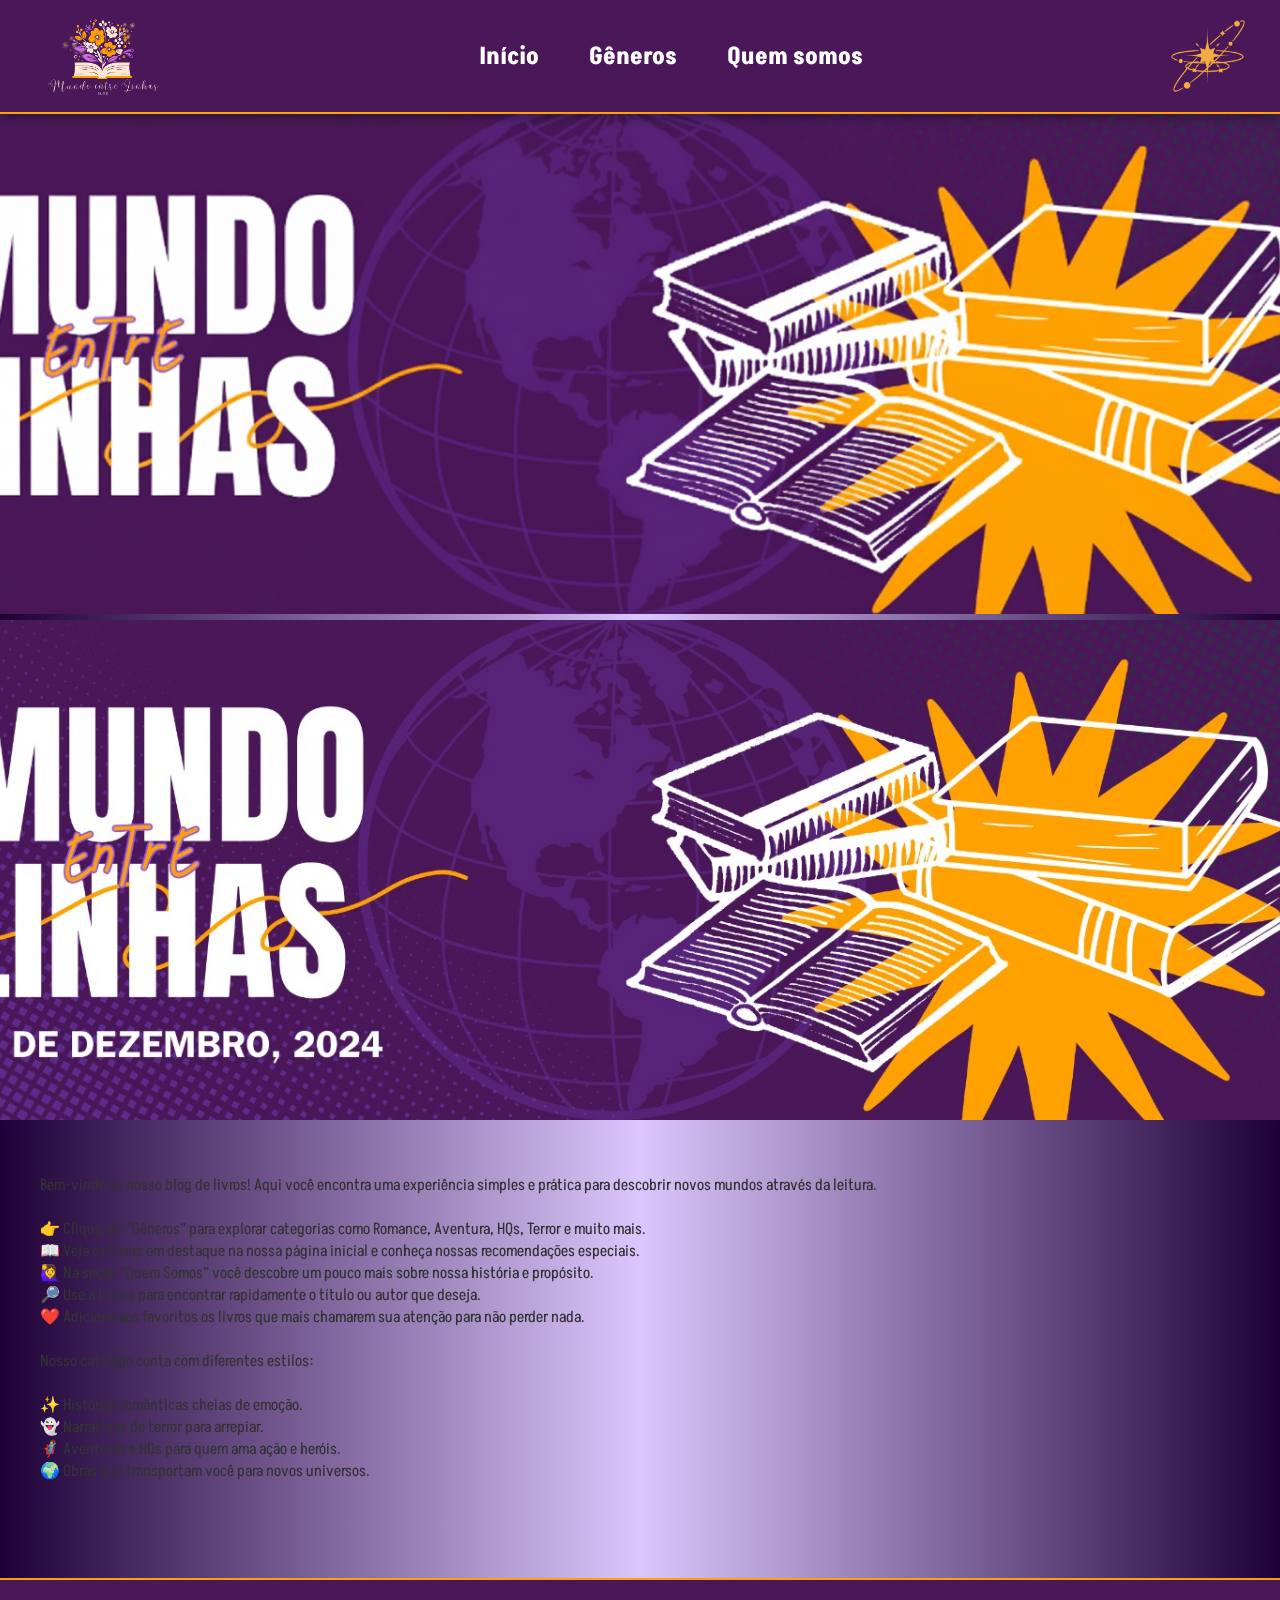
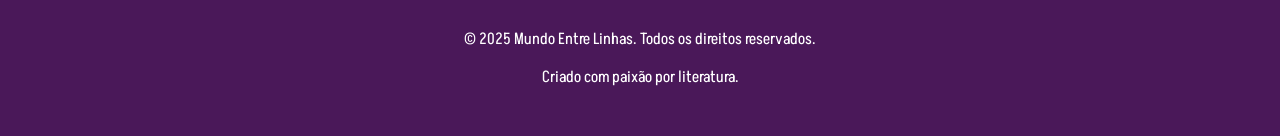
==== index.html @ 2ea36bdb "Página quem somos pronta" ====
<!DOCTYPE html>
<html lang="pt-BR">
<head>
    <meta charset="UTF-8">
    <meta name="viewport" content="width=device-width, initial-scale=1.0">
    <title>Mundo Entre Linhas</title>
    <link rel="stylesheet" href="style.css">
    <link rel="icon" href="img/favicon.png">  <!--FAVICON-->

</head>
<body>


    <header>
        <div class="header-content">
            <img src="img/logo.png" alt="logoheader" class="logo">
          <div class="cabecalho">
              <a href="">Início</a>
              <div class="dropdown">
                <a href="#" class="dropdown-btn">Gêneros</a>
                <div class="dropdown-content">
                    <a href="livros/index.html">Romance</a>
                    <a href="livros/macabro.html">Terror</a>
                    <a href="livros/hqs.html">HQS</a>

                </div>
              </div>
                  <a href="quem-somos/quem-somos.html">Quem somos</a>          
                </div>
          <img src="img/sistema_solar.webp" alt="logoheader" class="logo">
        </div>
    </header>

    <!-- Slider -->
    <section class="slider" id="inicio">
        <div class="slider-content">
          <input type="radio" name="btn-radio" id="radio1">
          <input type="radio" name="btn-radio" id="radio2">
          <input type="radio" name="btn-radio" id="radio3">

          <div class="slide-box primeiro">
            <img class="img-desktop" src="img/Carrossel 1.png" alt="slide 1">
            <img class="img-mobile" src="img/Carrossel 1.jpeg" alt="slide 1">
          </div>
   
          <div class="slide-box">
            <img class="img-desktop" src="img/Carrossel 2.jpeg" alt="slide 2">
            <img class="img-mobile" src="img/Carrossel 2.jpeg" alt="slide 2">
          </div>


          <div class="slide-box">
            <img class="img-desktop" src="img/Carrossel.jpeg" alt="slide 3">
            <img class="img-mobile" src="img/Carrossel.jpeg" alt="slide 3">
          </div>
   
          <div class="nav-auto">
            <div class="auto-btn1"></div>
            <div class="auto-btn2"></div>
            <div class="auto-btn3"></div>
          </div>
   
          <div class="nav-manual">
            <label for="radio1" class="manual-btn"></label>
            <label for="radio2" class="manual-btn"></label>
            <label for="radio3" class="manual-btn"></label>
          </div>
        </div>
    </section>


    <div class="container">

    <div class="fundo">
      <p>
        Bem-vindo ao nosso blog de livros!
Aqui você encontra uma experiência simples e prática para descobrir novos mundos através da leitura.<br><br>

👉 Clique em “Gêneros” para explorar categorias como Romance, Aventura, HQs, Terror e muito mais.<br>

📖 Veja os livros em destaque na nossa página inicial e conheça nossas recomendações especiais.<br>

🙋‍♀️ Na seção “Quem Somos” você descobre um pouco mais sobre nossa história e propósito.<br>

🔎 Use a busca para encontrar rapidamente o título ou autor que deseja.<br>

❤️ Adicione aos favoritos os livros que mais chamarem sua atenção para não perder nada.<br><br>

Nosso catálogo conta com diferentes estilos:<br><br>
✨ Histórias românticas cheias de emoção.<br>
👻 Narrativas de terror para arrepiar.<br>
🦸 Aventuras e HQs para quem ama ação e heróis.<br>
🌍 Obras que transportam você para novos universos.<br>
      </p>
    </div>
    </div>

 <footer class="site-footer">
        <p>© 2025 Mundo Entre Linhas. Todos os direitos reservados.</p>
        <p>Criado com paixão por literatura.</p>
   </footer>

    <a href="#inicio" id="back-to-top-btn" title="Voltar ao topo">&uarr;</a>

    <script src="script.js" defer></script>

</body>
</html>
---- style.css ----
/* Importa fontes externas do Google Fonts */
@import url('https://fonts.googleapis.com/css2?family=Akshar:wght@300..700&family=Geist+Mono:wght@100..900&display=swap');

/* ---- VARIÁVEIS DE CORES E FONTES ---- */
:root {
    --cor-principal: #4A1859; /* Roxo escuro */
    --cor-secundaria: #ffa100; /* Laranja */
    --cor-branco: #ffffff; /* Branco */
    --cor-texto-claro: #f0f0f0;
    --cor-texto-escuro: #333;
    --sombra-padrao: 0 4px 12px rgba(0, 0, 0, 0.15);
    --fonte-principal: 'Akshar', sans-serif;
    --fonte-titulos: 'Geist Mono', monospace;
}

/* ---- CONFIGURAÇÕES GLOBAIS ---- */
html {
    scroll-behavior: smooth;
}

body {
    font-family: var(--fonte-principal);
    margin: 0;
    padding: 0;
    background: linear-gradient( to right, #1e0036, #dbc7fd, #1e0036);
    color: var(--cor-texto-escuro);
    overflow-x: hidden;
}

/* ---- CABEÇALHO (HEADER) ---- */
header {
    background-color: var(--cor-principal);
    color: var(--cor-branco);
    padding: 1rem 2rem;
    border-bottom: 2px solid var(--cor-secundaria);
    position: sticky;
    top: 0;
    z-index: 1000;
    box-shadow: 0 4px 10px rgba(0,0,0,0.3);
}

.header-content {
    display: flex;
    align-items: center;
    justify-content: space-between;
    max-width: 1400px;
    margin: 0 auto;
}

.logo {
    height: 80px;
    width: auto;
}

/* Menu de Navegação Principal */
.cabecalho, .main-nav {
    display: flex;
    align-items: center;
    gap: 30px;
}

.cabecalho a, .main-nav a {
    color: var(--cor-branco);
    text-decoration: none;
    font-size: 1.5em;
    font-weight: bold;
    padding: 5px 10px;
    transition: color 0.3s ease, transform 0.3s ease;
}

.cabecalho a:hover, .main-nav a:hover {
    color: var(--cor-secundaria);
    transform: scale(1.1);
}

/* Menu Dropdown */
.dropdown {
    position: relative;
    display: inline-block;
}

.dropdown-btn {
    cursor: pointer;
}

.dropdown-content {
    display: none;
    position: absolute;
    background-color: rgba(74, 24, 89, 0.8);
    backdrop-filter: blur(5px);
    min-width: 160px;
    border-radius: 5px;
    box-shadow: 0 3px 8px rgba(0, 0, 0, 0.3);
    z-index: 999;
}

.dropdown-content a {
    padding: 12px 16px;
    display: block;
}

.dropdown-content a:hover {
    background-color: var(--cor-secundaria);
}

/* Classe 'show' para o JavaScript do dropdown */
.dropdown-content.show {
    display: block;
    animation: fadeIn 0.3s ease-in-out;
}

@keyframes fadeIn {
    from { opacity: 0; transform: translateY(-10px); }
    to { opacity: 1; transform: translateY(0); }
}

/* ---- CARROSSEL DE IMAGENS (SLIDER) ---- */
.slider {
    width: 100%;
    overflow: hidden;
}
.slider-content {
    width: 300%;
    display: flex;
    position: relative;
}
.slider-content input {
    display: none;
}
.slide-box {
    width: 33.33%;
    transition: margin-left 0.8s ease-in-out;
}
.slide-box img {
    width: 100%;
    height: 500px;
    object-fit: cover;
}
.nav-manual, .nav-auto {
    position: absolute;
    bottom: 20px;
    left: 50%;
    transform: translateX(-50%);
    display: flex;
    gap: 15px;
}
.nav-manual .manual-btn, .nav-auto div {
    border: 2px solid var(--cor-secundaria);
    padding: 8px;
    border-radius: 50%;
    cursor: pointer;
    transition: background-color 0.3s ease;
}
.nav-manual .manual-btn:hover {
    background-color: var(--cor-secundaria);
}
#radio1:checked ~ .nav-auto .auto-btn1,
#radio2:checked ~ .nav-auto .auto-btn2,
#radio3:checked ~ .nav-auto .auto-btn3 {
    background-color: var(--cor-principal);
}
#radio1:checked ~ .primeiro { margin-left: 0; }
#radio2:checked ~ .primeiro { margin-left: -33.33%; }
#radio3:checked ~ .primeiro { margin-left: -66.66%; }


/* ---- CONTEÚDO PRINCIPAL ---- */
.container {
    max-width: 1200px;
    margin: 0 auto;
    padding: 2rem;
}

.section-title {
    text-align: center;
    font-size: 2.8em;
    color: var(--cor-principal);
    margin-bottom: 2rem;
    font-family: var(--fonte-titulos);
}

/* Estilo para a caixa de texto da PÁGINA INICIAL */
.welcome-box {
    color: var(--cor-texto-claro);
    font-weight: bold;
    font-size: 22px;
    margin-top: 35px; /* <--- O ESPAÇAMENTO NECESSÁRIO */
    border: 5px double var(--cor-secundaria);
    background-color: var(--cor-principal);
    border-radius: 10px;
    padding: 15px;
    text-shadow: #000000 1.5px 1.5px;
}
.welcome-box p {
    text-align: justify;
}

/* ---- ESTILOS DA PÁGINA "QUEM SOMOS" ---- */
.about-section {
    background-color: var(--cor-branco);
    padding: 2rem;
    border-radius: 10px;
    margin-bottom: 3rem;
    margin-top: 35px; /* <--- O MESMO ESPAÇAMENTO NECESSÁRIO */
    box-shadow: var(--sombra-padrao);
}

.story-content {
    display: flex;
    align-items: center;
    gap: 2rem;
}
.story-content img {
    max-width: 300px;
    border-radius: 10px;
    border: 3px solid var(--cor-secundaria);
}
.story-text h3 {
    color: var(--cor-principal);
    font-family: var(--fonte-titulos);
    font-size: 1.8em;
    margin-bottom: 1rem;
}
.story-text p {
    line-height: 1.7;
    text-align: justify;
    color: var(--cor-texto-escuro); /* Garante a cor correta do texto */
}
.team-section {
    padding: 2rem;
}
.team-container {
    display: grid;
    grid-template-columns: repeat(auto-fit, minmax(280px, 1fr));
    gap: 2rem;
}
.team-member-card {
    background-color: var(--cor-branco);
    border-radius: 15px;
    box-shadow: var(--sombra-padrao);
    text-align: center;
    padding: 2rem 1.5rem;
    border-top: 5px solid var(--cor-principal);
    transition: transform 0.3s ease, box-shadow 0.3s ease;
}
.team-member-card:hover {
    transform: translateY(-10px);
    box-shadow: 0 10px 20px rgba(0,0,0,0.2);
}
.team-member-card img {
    width: 150px;
    height: 150px;
    border-radius: 50%;
    object-fit: cover;
    border: 5px solid var(--cor-secundaria);
    margin-bottom: 1rem;
}
.member-info h3 {
    color: var(--cor-principal);
    font-size: 1.5em;
    margin-bottom: 0.5rem;
}
.member-info h4 {
    color: var(--cor-secundaria);
    font-size: 1.1em;
    font-weight: bold;
    margin-bottom: 1rem;
}
.member-info p {
    font-size: 1em;
    line-height: 1.5;
    color: #555;
}

/* ---- RODAPÉ (FOOTER) ---- */
.site-footer {
    background-color: var(--cor-principal);
    color: var(--cor-branco);
    text-align: center;
    padding: 2rem;
    margin-top: 3rem;
    border-top: 2px solid var(--cor-secundaria);
}

/* ---- BOTÃO VOLTAR AO TOPO ---- */
#back-to-top-btn {
    position: fixed;
    bottom: 20px;
    right: 20px;
    background-color: var(--cor-principal);
    color: var(--cor-branco);
    width: 50px;
    height: 50px;
    border-radius: 50%;
    border: 2px solid var(--cor-secundaria);
    text-align: center;
    line-height: 46px;
    font-size: 28px;
    font-weight: bold;
    text-decoration: none;
    z-index: 100;
    cursor: pointer;
    opacity: 0;
    visibility: hidden;
    transition: opacity 0.4s ease-in-out, visibility 0.4s ease-in-out;
}
#back-to-top-btn:hover {
    background-color: var(--cor-secundaria);
    color: var(--cor-principal);
}
#back-to-top-btn.show {
    opacity: 1;
    visibility: visible;
}

/* ---- RESPONSIVIDADE ---- */
@media (max-width: 768px) {
    .story-content {
        flex-direction: column;
    }
    .header-content{
        flex-direction: column;
        padding: 1rem 0;
    }
}
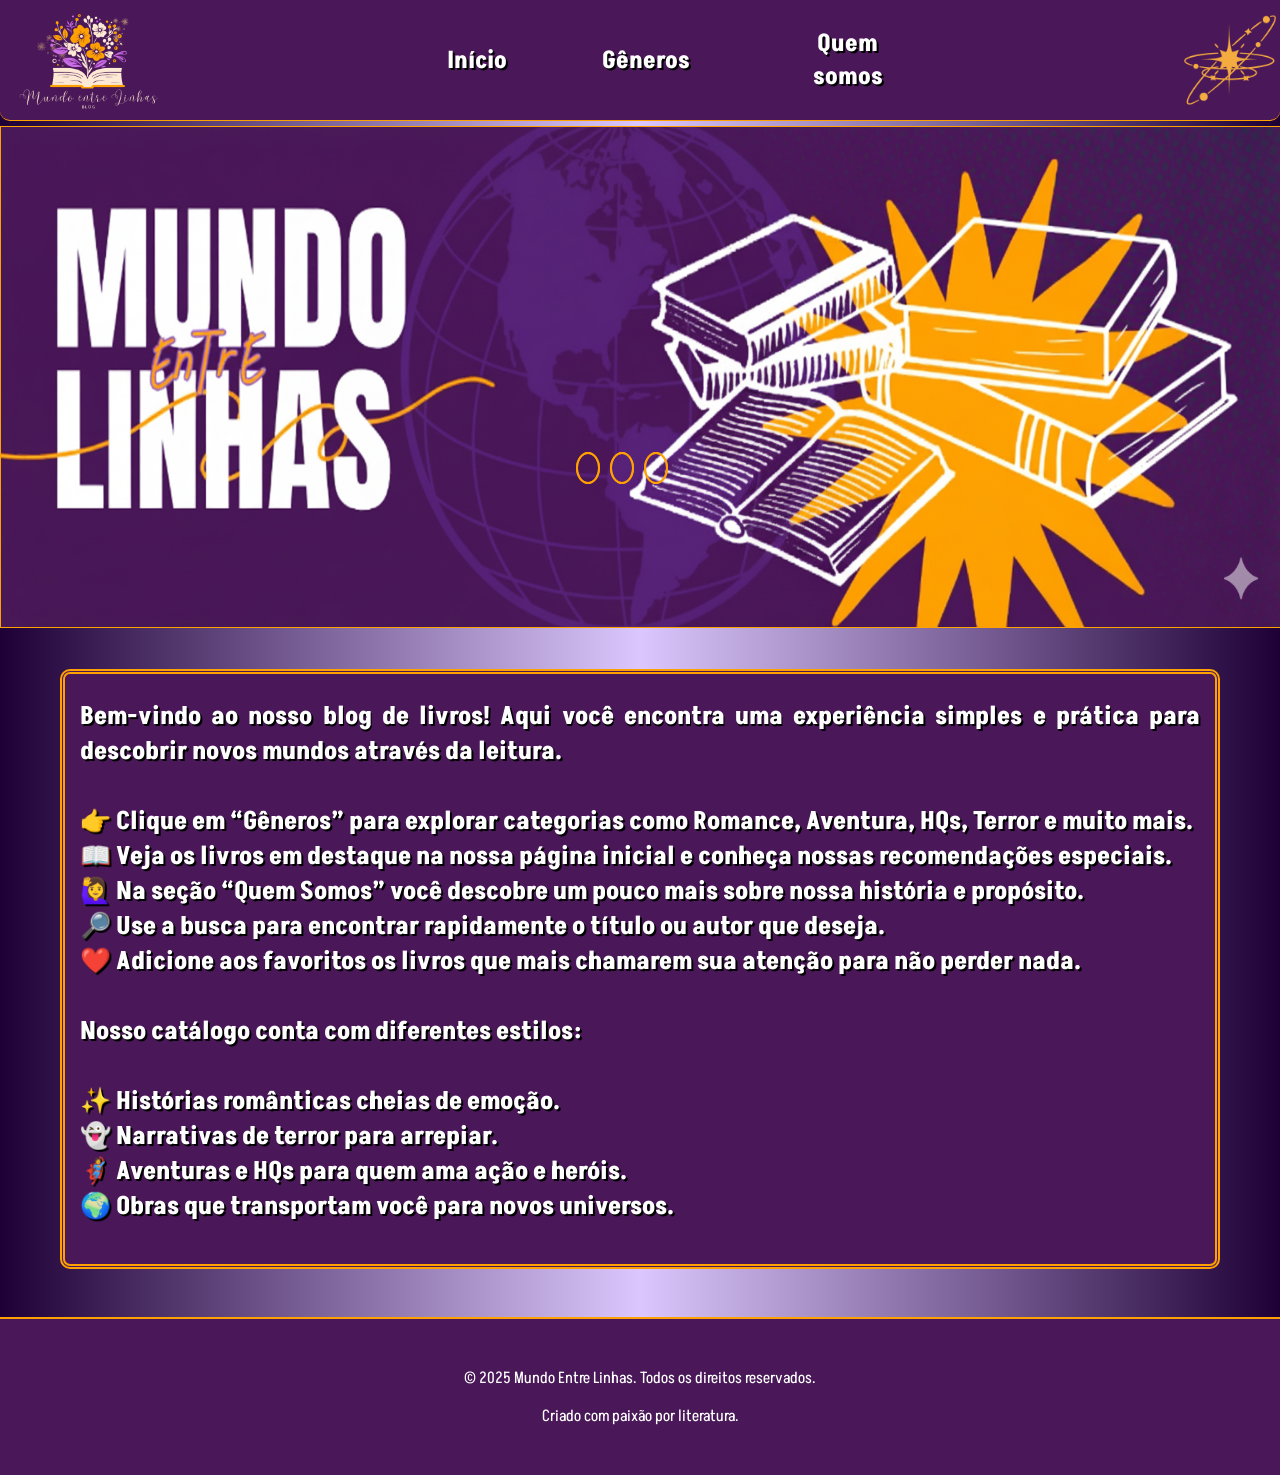
==== commit 132c2026: "Preparação" ====
--- a/index.html
+++ b/index.html
@@ -19,14 +19,13 @@
               <div class="dropdown">
                 <a href="#" class="dropdown-btn">Gêneros</a>
                 <div class="dropdown-content">
-                    <a href="livros/index.html">Romance</a>
+                    <a href="livros/index.html">Românce</a>
                     <a href="livros/macabro.html">Terror</a>
-                    <a href="livros/hqs.html">HQS</a>
-
+                    <a href="">HQS</a>
                 </div>
               </div>
-                  <a href="quem-somos/quem-somos.html">Quem somos</a>          
-                </div>
+                <a href="quem_somos/quem-somos.html">Quem somos</a>
+          </div>
           <img src="img/sistema_solar.webp" alt="logoheader" class="logo">
         </div>
     </header>
@@ -102,7 +101,9 @@
 
     <a href="#inicio" id="back-to-top-btn" title="Voltar ao topo">&uarr;</a>
 
-    <script src="script.js" defer></script>
+    <script src="script.js"></script>
+        
+      
 
 </body>
 </html>
--- a/style.css
+++ b/style.css
@@ -1,4 +1,4 @@
-/* Importa fontes externas do Google Fonts */
+/* Importa fontes externas do Google Fonts para serem usadas no site. */
 @import url('https://fonts.googleapis.com/css2?family=Akshar:wght@300..700&family=Geist+Mono:wght@100..900&display=swap');
 
 /* ---- VARIÁVEIS DE CORES E FONTES ---- */
@@ -6,270 +6,295 @@
     --cor-principal: #4A1859; /* Roxo escuro */
     --cor-secundaria: #ffa100; /* Laranja */
     --cor-branco: #ffffff; /* Branco */
-    --cor-texto-claro: #f0f0f0;
-    --cor-texto-escuro: #333;
-    --sombra-padrao: 0 4px 12px rgba(0, 0, 0, 0.15);
-    --fonte-principal: 'Akshar', sans-serif;
-    --fonte-titulos: 'Geist Mono', monospace;
-}
-
-/* ---- CONFIGURAÇÕES GLOBAIS ---- */
+}
+
+/* ---- CONFIGURAÇÕES GERAIS ---- */
+
+/* Rolagem suave */
 html {
     scroll-behavior: smooth;
 }
 
+/* Remove a barra de rolagem padrão do navegador. */
+::-webkit-scrollbar {
+    display: none;
+}
+
+/* Estilos aplicados ao corpo (body) da página. */
 body {
-    font-family: var(--fonte-principal);
-    margin: 0;
-    padding: 0;
-    background: linear-gradient( to right, #1e0036, #dbc7fd, #1e0036);
-    color: var(--cor-texto-escuro);
-    overflow-x: hidden;
+    font-family: 'Akshar', sans-serif; /* Define a fonte principal da página. */
+    margin: 0; /* Remove a margem padrão. */
+    padding: 0; /* Remove o preenchimento padrão. */
+    background: linear-gradient( to right, #1e0036, #dbc7fd, #1e0036); /* Define um fundo com gradiente de cores. */
+    color: #333; /* Define a cor do texto padrão. */
+    overflow-x: hidden; /* Esconde qualquer conteúdo que transborde horizontalmente. */
 }
 
 /* ---- CABEÇALHO (HEADER) ---- */
+
+/* Estilização do cabeçalho principal. */
 header {
-    background-color: var(--cor-principal);
-    color: var(--cor-branco);
-    padding: 1rem 2rem;
-    border-bottom: 2px solid var(--cor-secundaria);
-    position: sticky;
-    top: 0;
-    z-index: 1000;
-    box-shadow: 0 4px 10px rgba(0,0,0,0.3);
-}
-
-.header-content {
-    display: flex;
-    align-items: center;
-    justify-content: space-between;
-    max-width: 1400px;
-    margin: 0 auto;
-}
-
-.logo {
-    height: 80px;
-    width: auto;
-}
-
-/* Menu de Navegação Principal */
-.cabecalho, .main-nav {
-    display: flex;
-    align-items: center;
-    gap: 30px;
-}
-
-.cabecalho a, .main-nav a {
-    color: var(--cor-branco);
-    text-decoration: none;
-    font-size: 1.5em;
-    font-weight: bold;
-    padding: 5px 10px;
-    transition: color 0.3s ease, transform 0.3s ease;
-}
-
-.cabecalho a:hover, .main-nav a:hover {
-    color: var(--cor-secundaria);
-    transform: scale(1.1);
-}
-
-/* Menu Dropdown */
-.dropdown {
+    background-color: #4A1859; /* Cor de fundo roxa. */
+    border-bottom-left-radius: 10px; /* Arredonda o canto inferior esquerdo. */
+    border-bottom-right-radius: 10px; /* Arredonda o canto inferior direito. */
+    color: white; /* Cor do texto. */
+    display: flex; /* Habilita o layout flexbox para alinhar os itens. */
+    align-items: center; /* Alinha os itens verticalmente ao centro. */
+    justify-content: space-between; /* Distribui o espaço entre os itens. */
+    border-bottom: solid 1.5px #ffa100; /* Adiciona uma borda laranja na parte inferior. */
+    height: 120px; /* Define a altura fixa do cabeçalho. */
+    text-shadow: #000000 2px 2px; /* Adiciona uma sombra ao texto. */
+}
+
+/* Estilização da seção de links de navegação no cabeçalho. */
+.cabecalho {
+    color: #ffffff; /* Cor do texto. */
+    padding: 10px; /* Espaçamento interno. */
+    display: flex; /* Organiza os links em linha. */
+    align-items: center; /* Alinha os links verticalmente. */
+    justify-content: center; /* Alinha os links horizontalmente. */
+    font-size: 1.5em; /* Tamanho da fonte. */
+    font-weight: bold; /* Deixa o texto em negrito. */
+    margin-right: 50px; /* Margens para posicionamento. */
+    margin-left: 10px;
+    border-radius: 15px; /* Arredonda as bordas. */
+    margin: 250px;
+    gap: 80px; /* Espaço entre os links. */
+}
+
+.dropdown{
     position: relative;
     display: inline-block;
 }
 
-.dropdown-btn {
+.dropdown-btn{
+    color: #fff;
+    text-decoration: none;
+    padding: 10px 15px;
+    font-weight: bold;
     cursor: pointer;
 }
 
-.dropdown-content {
+.dropdown-content{
     display: none;
     position: absolute;
-    background-color: rgba(74, 24, 89, 0.8);
-    backdrop-filter: blur(5px);
+    backdrop-filter: blur(3px);
     min-width: 160px;
     border-radius: 5px;
     box-shadow: 0 3px 8px rgba(0, 0, 0, 0.3);
     z-index: 999;
 }
 
-.dropdown-content a {
-    padding: 12px 16px;
+.dropdown-content a{
+    color: #fff;
+    padding: 10px;
+    text-decoration: none;
     display: block;
 }
 
-.dropdown-content a:hover {
-    background-color: var(--cor-secundaria);
-}
-
-/* Classe 'show' para o JavaScript do dropdown */
-.dropdown-content.show {
+.dropdown-content a:hover{
+    background-color: #aa78ff;
+}
+
+.show{
     display: block;
-    animation: fadeIn 0.3s ease-in-out;
+    animation: fadeIn 0.2 ease-in-out;
 }
 
 @keyframes fadeIn {
-    from { opacity: 0; transform: translateY(-10px); }
-    to { opacity: 1; transform: translateY(0); }
-}
+    from{ opacity: 0; transform: translateY(-5px);}
+    to{ opacity: 1; transform: translateY(0);} 
+}
+/* Estilos para os links (<a>) dentro do cabeçalho. */
+header a {
+    color: white; /* Cor do texto. */
+    text-decoration: none; /* Adiciona sublinhado. */
+}
+
+/* Estilo para links já visitados. */
+header a:visited {
+    color: rgb(255, 255, 255);
+}
+
+/* Efeito ao passar o mouse sobre os links. */
+header a:hover {
+    color: #ffbf51; /* Muda a cor do texto. */
+    transform: scale(1.1); /* Aumenta o tamanho do link. */
+    transition: 180ms ease-in; /* Define uma transição suave para o efeito. */
+}
+
+/* Estilo para o título principal (h1) no cabeçalho. */
+header h1 {
+    margin: 0; /* Remove margens. */
+    font-size: 2.5em; /* Tamanho da fonte. */
+}
+
+/* Container para alinhar o conteúdo do cabeçalho (logos e navegação). */
+.header-content {
+    display: flex; /* Usa flexbox para alinhar os itens. */
+    align-items: center; /* Alinha verticalmente ao centro. */
+    justify-content: space-evenly; /* Distribui o espaço igualmente. */
+    gap: 10px; /* Espaço entre os elementos. */
+    text-align: center; /* Centraliza o texto. */
+    margin: 0 auto; /* Centraliza o container na página. */
+}
+
+/* Estilização das imagens de logo no cabeçalho. */
+.logo {
+    max-height: 100%; /* Garante que a logo não exceda a altura do header. */
+    height: 100px; /* Altura da logo. */
+    width: auto; /* Mantém a proporção da imagem. */
+}
+
 
 /* ---- CARROSSEL DE IMAGENS (SLIDER) ---- */
-.slider {
+
+/* Define o contêiner principal do carrossel. */
+.slider-content {
+    width: 400%; /* Largura total para comportar todos os slides lado a lado. */
+    margin-top: 5px; /* Margem no topo. */
+    height: auto; /* Altura automática. */
+    display: flex; /* Alinha os slides horizontalmente. */
+}
+
+/* Esconde os botões de rádio (usados para controlar o slide) e as imagens para mobile por padrão. */
+.slider-content input, .img-mobile {
+    display: none;
+}
+
+/* Estilização de cada caixa de slide individual. */
+.slide-box {
+    width: 25%; /* Cada slide ocupa 25% da largura do .slider-content. */
+    height: auto;
+    position: relative; /* Necessário para posicionar os botões de navegação. */
+    transition: 1s; /* Animação suave na troca de slides. */
+}
+
+/* Estilização das imagens dentro do carrossel. */
+.slide-box img {
+    width: 100%; /* Imagem ocupa toda a largura da .slide-box. */
+    height: 500px; /* Altura fixa para as imagens. */
+    border: 1.5px solid #ffa100; /* Borda laranja. */
+}
+
+/* Posicionamento dos botões de navegação (manual e automático). */
+.nav-manual, .nav-auto {
+    position: absolute; /* Permite posicionar sobre as imagens. */
     width: 100%;
-    overflow: hidden;
-}
-.slider-content {
-    width: 300%;
+    margin-top: 28%;
+    margin-left: 45%;
     display: flex;
-    position: relative;
-}
-.slider-content input {
-    display: none;
-}
-.slide-box {
-    width: 33.33%;
-    transition: margin-left 0.8s ease-in-out;
-}
-.slide-box img {
-    width: 100%;
-    height: 500px;
-    object-fit: cover;
-}
-.nav-manual, .nav-auto {
-    position: absolute;
-    bottom: 20px;
-    left: 50%;
-    transform: translateX(-50%);
-    display: flex;
-    gap: 15px;
-}
+    float: center;
+}
+
+/* Estilização dos botões (bolinhas). */
 .nav-manual .manual-btn, .nav-auto div {
-    border: 2px solid var(--cor-secundaria);
-    padding: 8px;
-    border-radius: 50%;
-    cursor: pointer;
-    transition: background-color 0.3s ease;
-}
+    border: 2px solid #ffa100; /* Borda laranja. */
+    padding: 10px; /* Espaçamento interno para criar o formato de bolinha. */
+    border-radius: 50%; /* Deixa o elemento redondo. */
+    cursor: pointer; /* Muda o cursor para uma mão. */
+    transition: 0.2s; /* Transição suave. */
+    margin-top: -32px;
+}
+
+/* Espaçamento entre os botões. */
+.nav-manual .manual-btn:not(:last-child), .nav-auto div:not(:last-child) {
+    margin-right: 10px;
+}
+
+/* Efeito ao passar o mouse sobre o botão manual. */
 .nav-manual .manual-btn:hover {
-    background-color: var(--cor-secundaria);
-}
+    background-color: #ffa100;
+}
+
+/* Lógica de controle do Carrossel */
+/* Quando o primeiro radio button está selecionado, a bolinha automática correspondente fica roxa. */
 #radio1:checked ~ .nav-auto .auto-btn1,
 #radio2:checked ~ .nav-auto .auto-btn2,
 #radio3:checked ~ .nav-auto .auto-btn3 {
-    background-color: var(--cor-principal);
-}
-#radio1:checked ~ .primeiro { margin-left: 0; }
-#radio2:checked ~ .primeiro { margin-left: -33.33%; }
-#radio3:checked ~ .primeiro { margin-left: -66.66%; }
-
-
-/* ---- CONTEÚDO PRINCIPAL ---- */
-.container {
-    max-width: 1200px;
-    margin: 0 auto;
-    padding: 2rem;
-}
-
-.section-title {
-    text-align: center;
-    font-size: 2.8em;
-    color: var(--cor-principal);
-    margin-bottom: 2rem;
-    font-family: var(--fonte-titulos);
-}
-
-/* Estilo para a caixa de texto da PÁGINA INICIAL */
-.welcome-box {
-    color: var(--cor-texto-claro);
-    font-weight: bold;
-    font-size: 22px;
-    margin-top: 35px; /* <--- O ESPAÇAMENTO NECESSÁRIO */
-    border: 5px double var(--cor-secundaria);
-    background-color: var(--cor-principal);
-    border-radius: 10px;
-    padding: 15px;
-    text-shadow: #000000 1.5px 1.5px;
-}
-.welcome-box p {
-    text-align: justify;
-}
-
-/* ---- ESTILOS DA PÁGINA "QUEM SOMOS" ---- */
-.about-section {
-    background-color: var(--cor-branco);
-    padding: 2rem;
-    border-radius: 10px;
-    margin-bottom: 3rem;
-    margin-top: 35px; /* <--- O MESMO ESPAÇAMENTO NECESSÁRIO */
-    box-shadow: var(--sombra-padrao);
-}
-
-.story-content {
+    background-color: #b039d4;
+}
+
+/* Move o conjunto de slides para a esquerda com base no botão de rádio selecionado. */
+#radio1:checked ~ .primeiro {
+    margin-left: 0%; /* Mostra o primeiro slide. */
+}
+
+#radio2:checked ~ .primeiro {
+    margin-left: -25%; /* Desloca para mostrar o segundo slide. */
+}
+
+#radio3:checked ~ .primeiro {
+    margin-left: -50%; /* Desloca para mostrar o terceiro slide. */
+}
+
+
+/* ---- SEÇÃO DE CONTEÚDO PRINCIPAL ---- */
+
+/* Estilização do container de texto "Bem-vindo". */
+.fundo {
+    color: rgb(255, 255, 255); /* Cor do texto. */
+    font-weight: bold; /* Texto em negrito. */
+    font-size: 25px; /* Tamanho da fonte. */
+    margin-top: 35px; /* Margem superior. */
+    margin-left: 60px; /* Margens laterais. */
+    margin-right: 60px;
+    border: 5px double #ffa100; /* Borda dupla laranja. */
     display: flex;
-    align-items: center;
-    gap: 2rem;
-}
-.story-content img {
-    max-width: 300px;
-    border-radius: 10px;
-    border: 3px solid var(--cor-secundaria);
-}
-.story-text h3 {
-    color: var(--cor-principal);
-    font-family: var(--fonte-titulos);
-    font-size: 1.8em;
-    margin-bottom: 1rem;
-}
-.story-text p {
-    line-height: 1.7;
-    text-align: justify;
-    color: var(--cor-texto-escuro); /* Garante a cor correta do texto */
-}
-.team-section {
-    padding: 2rem;
-}
-.team-container {
-    display: grid;
-    grid-template-columns: repeat(auto-fit, minmax(280px, 1fr));
-    gap: 2rem;
-}
-.team-member-card {
-    background-color: var(--cor-branco);
-    border-radius: 15px;
-    box-shadow: var(--sombra-padrao);
-    text-align: center;
-    padding: 2rem 1.5rem;
-    border-top: 5px solid var(--cor-principal);
-    transition: transform 0.3s ease, box-shadow 0.3s ease;
-}
-.team-member-card:hover {
-    transform: translateY(-10px);
-    box-shadow: 0 10px 20px rgba(0,0,0,0.2);
-}
-.team-member-card img {
+    flex-direction: column;
+    background-color: #4a1859; /* Cor de fundo roxa. */
+    border-radius: 10px; /* Bordas arredondadas. */
+}
+
+/* Estilização do parágrafo dentro da seção "fundo". */
+div p {
+    margin-top: 10px; /* Margem no topo do texto. */
+    text-align: justify; /* Alinhamento justificado. */
+    padding: 15px; /* Espaçamento interno. */
+    text-shadow: #000000 1.5px 1.5px; /* Sombra no texto. */
+}
+
+/* ---- ESTILOS DE LIVROS (Não utilizados na página principal, mas definidos) ---- */
+/* Os estilos abaixo parecem ser para uma seção de livros que não está no HTML fornecido, mas estão prontos para uso. */
+
+/* Estilo do container de cada livro. */
+.book {
+    display: flex;
+    align-items: flex-start;
+    background-color: white;
+    border: 1px solid #ddd;
+    border-radius: 8px;
+    padding: 20px;
+    margin-bottom: 20px;
+    margin-top: 40px;
+    box-shadow: 0 2px 4px rgba(0, 0, 0, 0.1);
+}
+
+/* Estilo da imagem (capa) do livro. */
+.book img {
     width: 150px;
-    height: 150px;
-    border-radius: 50%;
-    object-fit: cover;
-    border: 5px solid var(--cor-secundaria);
-    margin-bottom: 1rem;
-}
-.member-info h3 {
-    color: var(--cor-principal);
+    height: auto;
+    margin-right: 20px;
+    border-radius: 8px;
+    transition: 500ms linear; /* Efeito de transição suave. */
+}
+
+/* Efeito de sombra ao passar o mouse sobre a capa do livro. */
+.book img:hover {
+    top: 1px;
+    box-shadow: 5px 5px 5px #FFA100;
+}
+
+/* Container para o conteúdo textual do livro (título, descrição, etc.). */
+.book-content {
+    flex: 1; /* Permite que este container ocupe o espaço restante. */
+}
+
+/* Estilo do título do livro. */
+.book-title {
     font-size: 1.5em;
-    margin-bottom: 0.5rem;
-}
-.member-info h4 {
-    color: var(--cor-secundaria);
-    font-size: 1.1em;
-    font-weight: bold;
-    margin-bottom: 1rem;
-}
-.member-info p {
-    font-size: 1em;
-    line-height: 1.5;
-    color: #555;
+    margin-bottom: 10px;
+    color: #4A1859;
 }
 
 /* ---- RODAPÉ (FOOTER) ---- */
@@ -284,42 +309,37 @@
 
 /* ---- BOTÃO VOLTAR AO TOPO ---- */
 #back-to-top-btn {
-    position: fixed;
+    position: fixed; /* Posição fixa na tela */
     bottom: 20px;
     right: 20px;
-    background-color: var(--cor-principal);
+    background-color: var(--cor-principal); /* Usa a cor roxa do seu tema */
     color: var(--cor-branco);
     width: 50px;
     height: 50px;
-    border-radius: 50%;
-    border: 2px solid var(--cor-secundaria);
+    border-radius: 50%; /* Deixa o botão redondo */
+    border: 2px solid var(--cor-secundaria); /* Borda laranja */
     text-align: center;
-    line-height: 46px;
+    line-height: 46px; /* Alinha a seta verticalmente */
     font-size: 28px;
     font-weight: bold;
     text-decoration: none;
-    z-index: 100;
+    z-index: 100; /* Garante que fique acima de outros elementos */
     cursor: pointer;
+    
+    /* Esconde o botão por padrão com uma transição suave */
     opacity: 0;
     visibility: hidden;
     transition: opacity 0.4s ease-in-out, visibility 0.4s ease-in-out;
 }
+
+/* Efeito ao passar o mouse */
 #back-to-top-btn:hover {
-    background-color: var(--cor-secundaria);
-    color: var(--cor-principal);
-}
+    background-color: var(--cor-secundaria); /* Muda para laranja no hover */
+    color: var(--cor-principal); /* Muda a seta para roxo */
+}
+
+/* Classe que será adicionada via JavaScript para mostrar o botão */
 #back-to-top-btn.show {
     opacity: 1;
     visibility: visible;
-}
-
-/* ---- RESPONSIVIDADE ---- */
-@media (max-width: 768px) {
-    .story-content {
-        flex-direction: column;
-    }
-    .header-content{
-        flex-direction: column;
-        padding: 1rem 0;
-    }
 }
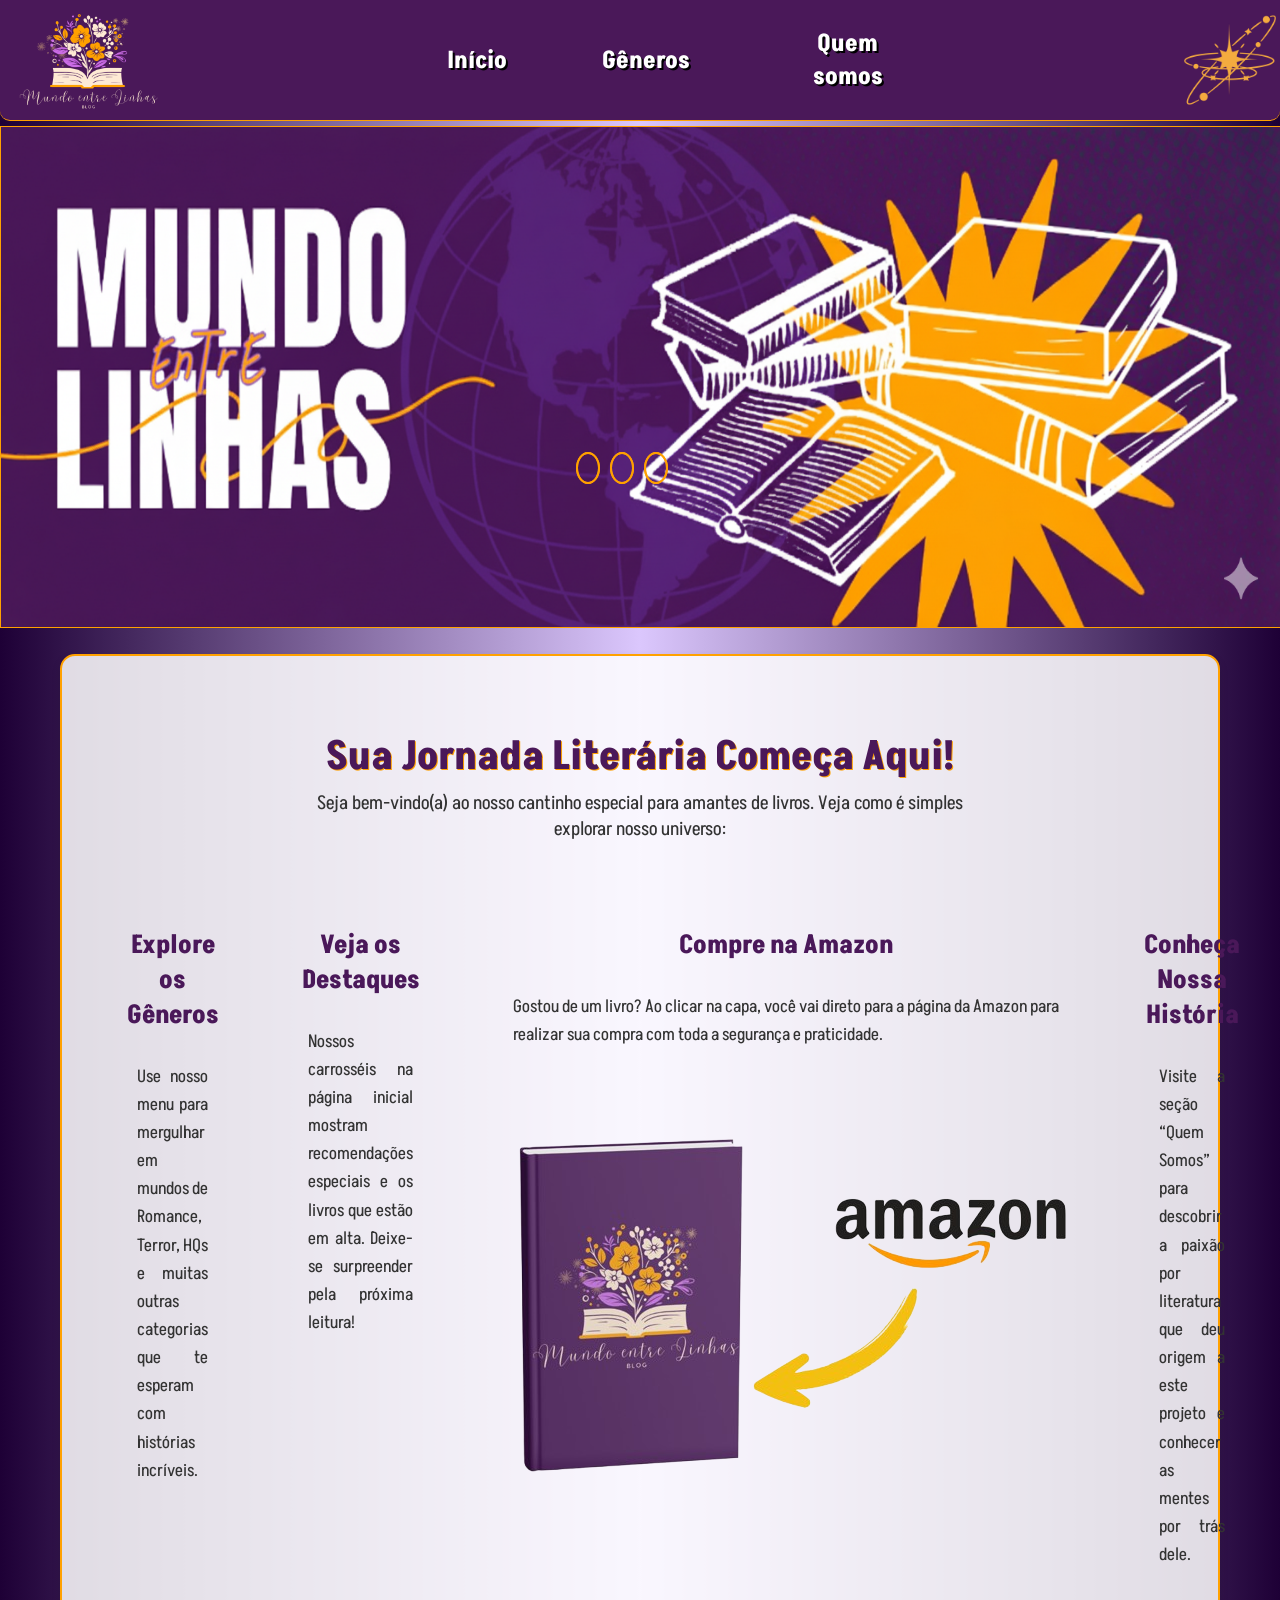
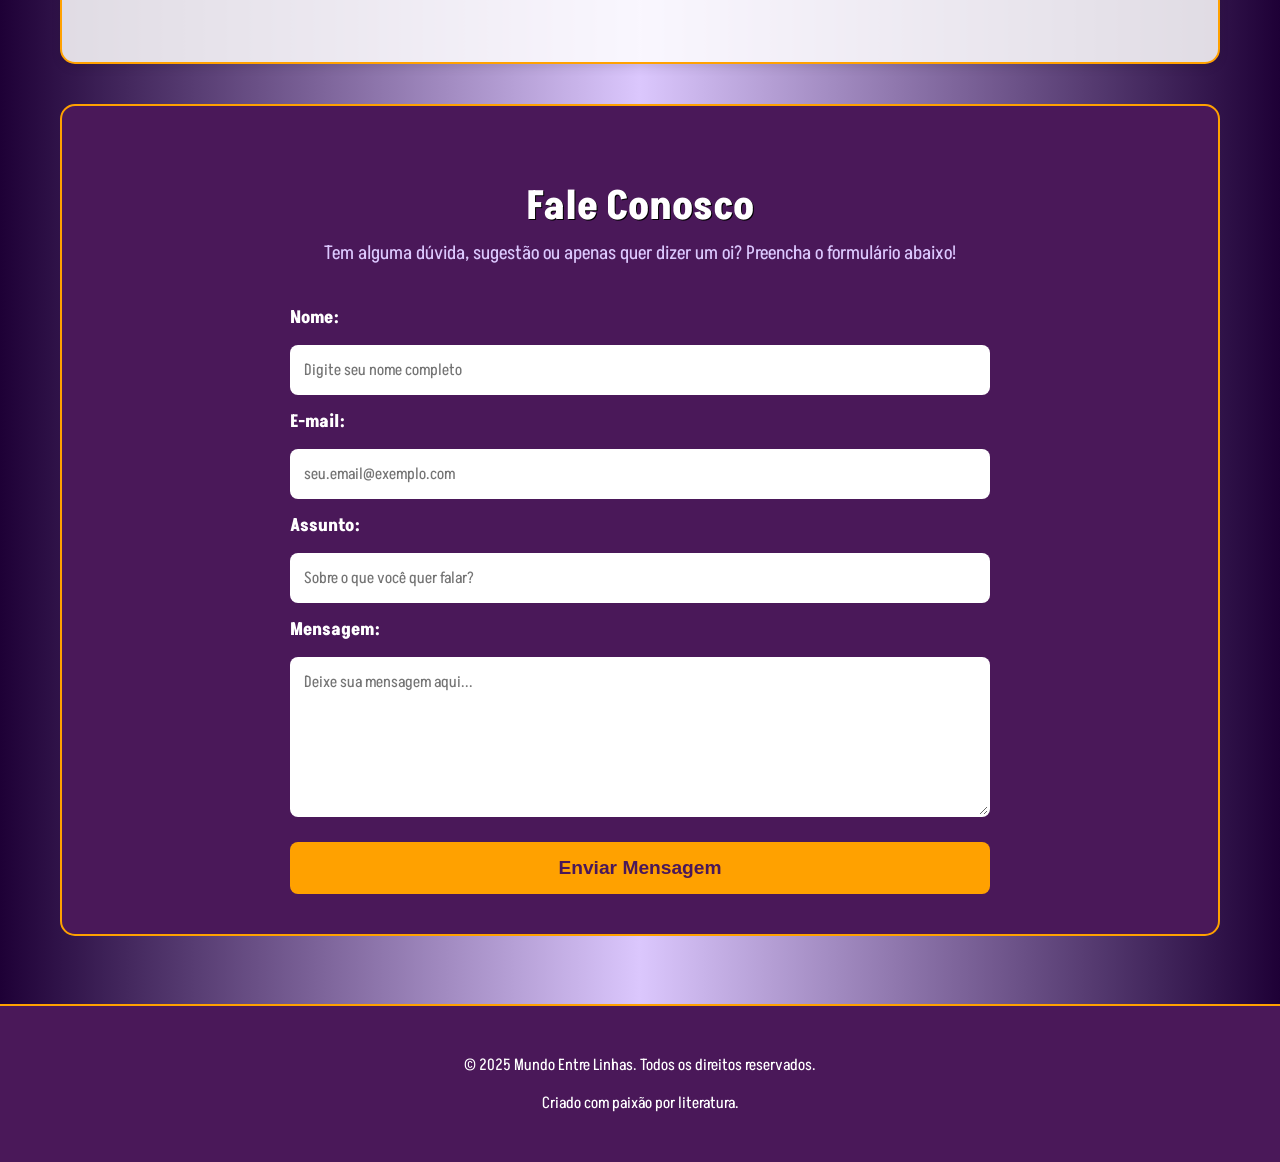
==== commit 9311864f: "Início das mudanças tela inicial" ====
--- a/index.html
+++ b/index.html
@@ -10,7 +10,7 @@
 </head>
 <body>
 
-
+<!--Menu-->
     <header>
         <div class="header-content">
             <img src="img/logo.png" alt="logoheader" class="logo">
@@ -21,7 +21,7 @@
                 <div class="dropdown-content">
                     <a href="livros/index.html">Românce</a>
                     <a href="livros/macabro.html">Terror</a>
-                    <a href="">HQS</a>
+                    <a href="livros/aventura.html">HQS</a>
                 </div>
               </div>
                 <a href="quem_somos/quem-somos.html">Quem somos</a>
@@ -30,7 +30,7 @@
         </div>
     </header>
 
-    <!-- Slider -->
+    <!-- Carrossel tela inicial -->
     <section class="slider" id="inicio">
         <div class="slider-content">
           <input type="radio" name="btn-radio" id="radio1">
@@ -68,31 +68,51 @@
     </section>
 
 
-    <div class="container">
+<main class="container">
+        <section class="how-it-works">
+            <h2 class="section-title">Sua Jornada Literária Começa Aqui!</h2>
+            <p class="section-subtitle">Seja bem-vindo(a) ao nosso cantinho especial para amantes de livros. Veja como é simples explorar nosso universo:</p>
+            <div class="steps-container">
+                <div class="step">
+                    <h3>Explore os Gêneros</h3>
+                    <p>Use nosso menu para mergulhar em mundos de Romance, Terror, HQs e muitas outras categorias que te esperam com histórias incríveis.</p>
+                </div>
+                <div class="step">
+                    <h3>Veja os Destaques</h3>
+                    <p>Nossos carrosséis na página inicial mostram recomendações especiais e os livros que estão em alta. Deixe-se surpreender pela próxima leitura!</p>
+                </div>
+                 <div class="step">
+                    <h3>Compre na Amazon</h3>
+                    <p>Gostou de um livro? Ao clicar na capa, você vai direto para a página da Amazon para realizar sua compra com toda a segurança e praticidade.</p>
+                    <img src="img/Imagem livro amazon.png" alt="Imagem capa interativa">
+                </div>
+                <div class="step">
+                    <h3>Conheça Nossa História</h3>
+                    <p>Visite a seção “Quem Somos” para descobrir a paixão por literatura que deu origem a este projeto e conhecer as mentes por trás dele.</p>
+                </div>
+            </div>
+        </section>
 
-    <div class="fundo">
-      <p>
-        Bem-vindo ao nosso blog de livros!
-Aqui você encontra uma experiência simples e prática para descobrir novos mundos através da leitura.<br><br>
+        <section class="contact-section">
+            <h2 class="section-title">Fale Conosco</h2>
+            <p class="section-subtitle">Tem alguma dúvida, sugestão ou apenas quer dizer um oi? Preencha o formulário abaixo!</p>
+            <form class="contact-form" action="#" method="post">
+                <label for="name">Nome:</label>
+                <input type="text" id="name" name="name" placeholder="Digite seu nome completo" required>
 
-👉 Clique em “Gêneros” para explorar categorias como Romance, Aventura, HQs, Terror e muito mais.<br>
+                <label for="email">E-mail:</label>
+                <input type="email" id="email" name="email" placeholder="seu.email@exemplo.com" required>
 
-📖 Veja os livros em destaque na nossa página inicial e conheça nossas recomendações especiais.<br>
+                <label for="subject">Assunto:</label>
+                <input type="text" id="subject" name="subject" placeholder="Sobre o que você quer falar?" required>
 
-🙋‍♀️ Na seção “Quem Somos” você descobre um pouco mais sobre nossa história e propósito.<br>
+                <label for="message">Mensagem:</label>
+                <textarea id="message" name="message" rows="6" placeholder="Deixe sua mensagem aqui..." required></textarea>
 
-🔎 Use a busca para encontrar rapidamente o título ou autor que deseja.<br>
-
-❤️ Adicione aos favoritos os livros que mais chamarem sua atenção para não perder nada.<br><br>
-
-Nosso catálogo conta com diferentes estilos:<br><br>
-✨ Histórias românticas cheias de emoção.<br>
-👻 Narrativas de terror para arrepiar.<br>
-🦸 Aventuras e HQs para quem ama ação e heróis.<br>
-🌍 Obras que transportam você para novos universos.<br>
-      </p>
-    </div>
-    </div>
+                <button type="submit" class="submit-btn">Enviar Mensagem</button>
+            </form>
+        </section>
+    </main>
 
  <footer class="site-footer">
         <p>© 2025 Mundo Entre Linhas. Todos os direitos reservados.</p>
--- a/style.css
+++ b/style.css
@@ -309,37 +309,231 @@
 
 /* ---- BOTÃO VOLTAR AO TOPO ---- */
 #back-to-top-btn {
-    position: fixed; /* Posição fixa na tela */
+    position: fixed;
     bottom: 20px;
     right: 20px;
-    background-color: var(--cor-principal); /* Usa a cor roxa do seu tema */
+    background-color: var(--cor-principal);
     color: var(--cor-branco);
     width: 50px;
     height: 50px;
-    border-radius: 50%; /* Deixa o botão redondo */
-    border: 2px solid var(--cor-secundaria); /* Borda laranja */
+    border-radius: 50%;
+    border: 2px solid var(--cor-secundaria);
     text-align: center;
-    line-height: 46px; /* Alinha a seta verticalmente */
+    line-height: 46px;
     font-size: 28px;
     font-weight: bold;
     text-decoration: none;
-    z-index: 100; /* Garante que fique acima de outros elementos */
+    z-index: 100;
     cursor: pointer;
-    
-    /* Esconde o botão por padrão com uma transição suave */
     opacity: 0;
     visibility: hidden;
     transition: opacity 0.4s ease-in-out, visibility 0.4s ease-in-out;
 }
-
-/* Efeito ao passar o mouse */
 #back-to-top-btn:hover {
-    background-color: var(--cor-secundaria); /* Muda para laranja no hover */
-    color: var(--cor-principal); /* Muda a seta para roxo */
-}
-
-/* Classe que será adicionada via JavaScript para mostrar o botão */
+    background-color: var(--cor-secundaria);
+    color: var(--cor-principal);
+}
 #back-to-top-btn.show {
     opacity: 1;
     visibility: visible;
+}
+
+/* RESPONSIVIDADE */
+/* @media aplica estilos apenas quando a condição (tamanho da tela) é atendida. */
+
+/* Para tablets e telas menores (até 768px) */
+@media (max-width: 768px) {
+    .site-header h1 {
+        font-size: 2rem;
+    }
+    
+    .header-content {
+        flex-direction: column; /* Coloca o logo acima do texto */
+        gap: 10px;
+    }
+
+    .main-nav ul {
+        flex-direction: column; /* Menu vira uma coluna */
+        gap: 10px;
+    }
+
+    .banner h2 {
+        font-size: 2.5rem;
+    }
+
+    .recipe-container {
+        flex-direction: column; /* Receitas ficam uma abaixo da outra */
+    }
+}
+
+/* Para celulares (até 480px) */
+@media (max-width: 480px) {
+    body {
+        font-size: 16px;
+    }
+
+    .site-header {
+        padding: 1rem;
+    }
+
+    main {
+        padding: 1rem;
+    }
+
+    .content-section {
+        padding: 1.5rem;
+    }
+
+        .site-header h1 {
+            font-size: 1.8rem;
+        }
+    }
+
+    /* ---- SEÇÃO DE CONTEÚDO PRINCIPAL (ATUALIZADO) ---- */
+.container {
+    padding: 20px 60px;
+}
+
+.section-title {
+    color: var(--cor-principal);
+    text-align: center;
+    font-size: 2.5em;
+    margin-bottom: 20px;
+    text-shadow: 1px 1px var(--cor-secundaria);
+}
+
+.section-subtitle {
+    text-align: center;
+    color: #333;
+    font-size: 1.2em;
+    margin-top: -15px;
+    margin-bottom: 40px;
+    max-width: 700px;
+    margin-left: auto;
+    margin-right: auto;
+}
+
+/* Seção "Como Funciona" */
+.how-it-works {
+    background-color: rgba(255, 255, 255, 0.85); /* Fundo branco com leve transparência */
+    padding: 40px;
+    border-radius: 15px;
+    margin-bottom: 40px;
+    border: 2px solid var(--cor-secundaria);
+    box-shadow: 0 4px 10px rgba(0, 0, 0, 0.1);
+}
+
+/* Estilo para o logo da Amazon na seção de passos */
+.step-logo {
+    max-width: 120px; /* Define a largura máxima do logo */
+    margin-top: 15px; /* Adiciona um espaço acima do logo */
+    opacity: 0.8; /* Deixa o logo um pouco mais sutil */
+}
+
+.steps-container {
+    display: flex;
+    justify-content: space-around;
+    gap: 30px;
+    text-align: center;
+}
+
+.step {
+    flex: 1;
+    padding: 20px;
+}
+
+.step h3 {
+    color: var(--cor-principal);
+    font-size: 1.6em;
+    margin-bottom: 15px;
+}
+
+.step p {
+    color: #333;
+    font-size: 1.1em;
+    line-height: 1.6;
+    text-shadow: none; /* Remove a sombra de texto padrão */
+}
+
+/* Seção de Formulário de Contato */
+.contact-section {
+    background-color: var(--cor-principal);
+    padding: 40px;
+    border-radius: 15px;
+    border: 2px solid var(--cor-secundaria);
+}
+
+.contact-section .section-title {
+    color: var(--cor-branco);
+    text-shadow: 1px 1px #000;
+}
+
+.contact-section .section-subtitle {
+    color: #dbc7fd;
+}
+
+.contact-form {
+    display: flex;
+    flex-direction: column;
+    gap: 15px;
+    max-width: 700px;
+    margin: 0 auto;
+}
+
+.contact-form label {
+    color: var(--cor-branco);
+    font-weight: bold;
+    font-size: 1.1em;
+}
+
+.contact-form input,
+.contact-form textarea {
+    width: 100%;
+    padding: 12px;
+    border-radius: 8px;
+    border: 2px solid transparent;
+    font-family: 'Akshar', sans-serif;
+    font-size: 1em;
+    transition: border-color 0.3s, box-shadow 0.3s;
+    box-sizing: border-box; /* Garante que padding não afete a largura total */
+}
+
+.contact-form input:focus,
+.contact-form textarea:focus {
+    outline: none;
+    border-color: var(--cor-secundaria);
+    box-shadow: 0 0 8px rgba(255, 161, 0, 0.5);
+}
+
+.submit-btn {
+    background-color: var(--cor-secundaria);
+    color: var(--cor-principal);
+    padding: 15px;
+    border: none;
+    border-radius: 8px;
+    font-size: 1.2em;
+    font-weight: bold;
+    cursor: pointer;
+    transition: background-color 0.3s, transform 0.2s;
+    margin-top: 10px;
+}
+
+.submit-btn:hover {
+    background-color: #ffb940; /* Um tom mais claro do laranja */
+    transform: translateY(-3px);
+}
+
+
+/* ---- AJUSTES DE RESPONSIVIDADE ---- */
+
+/* Atualize suas media queries existentes com estas regras */
+
+@media (max-width: 768px) {
+    .container {
+        padding: 20px;
+    }
+
+    .steps-container {
+        flex-direction: column; /* Coloca os passos um abaixo do outro em telas menores */
+    }
 }
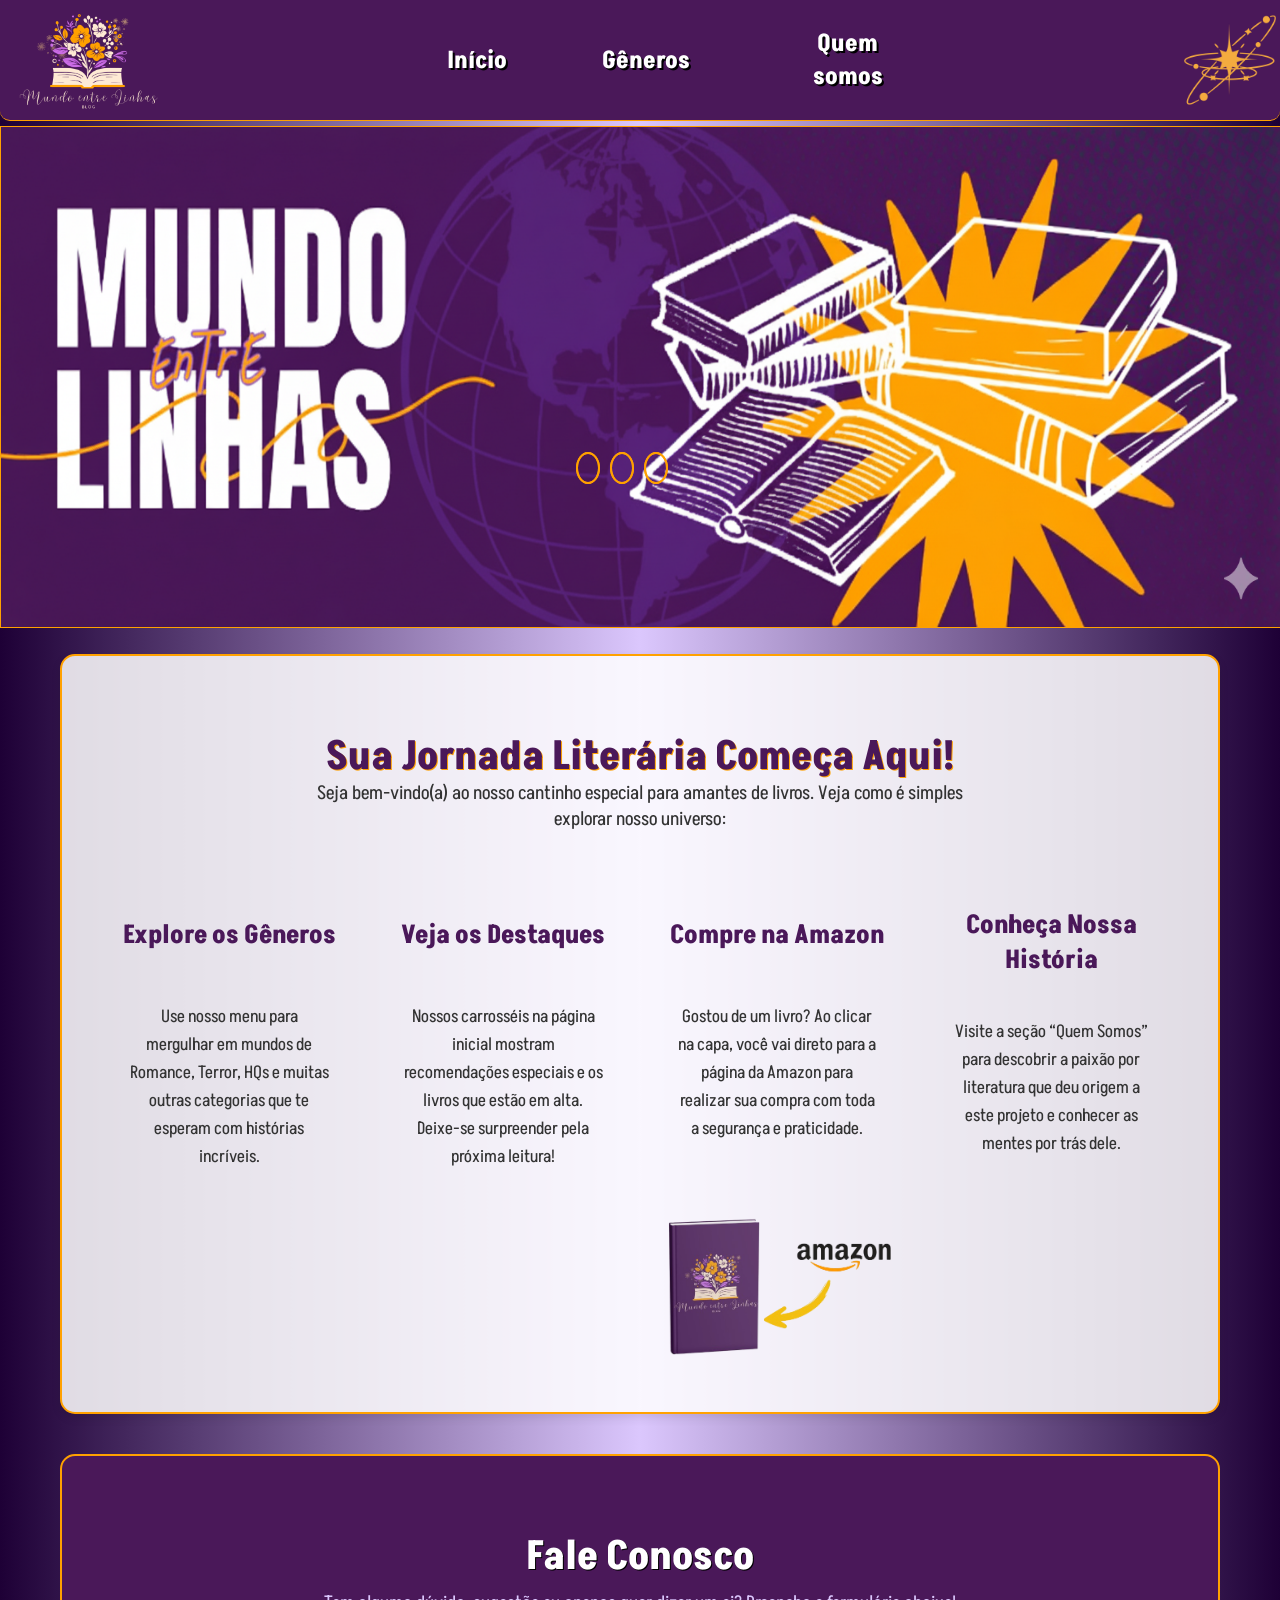
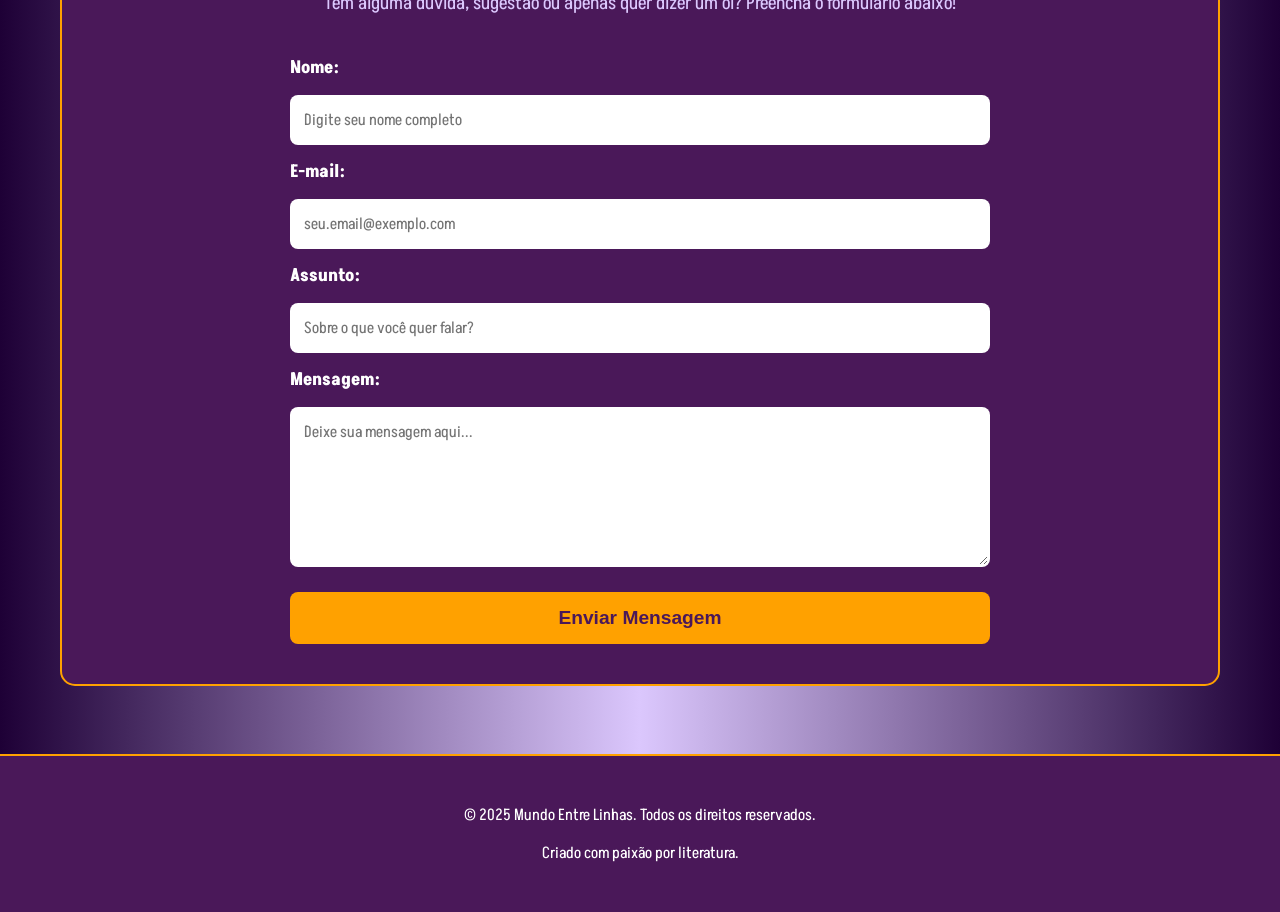
==== commit 8a22e8c4: "Mensagem formulário" ====
--- a/index.html
+++ b/index.html
@@ -111,6 +111,12 @@
 
                 <button type="submit" class="submit-btn">Enviar Mensagem</button>
             </form>
+
+            <div id="success-message">
+                <h3>Mensagem Enviada com Sucesso!</h3>
+                <p>Obrigado por entrar em contato. Responderemos em breve!</p>
+            </div>
+
         </section>
     </main>
 
--- a/style.css
+++ b/style.css
@@ -413,46 +413,69 @@
     margin-right: auto;
 }
 
-/* Seção "Como Funciona" */
+/* ---- SEÇÃO "COMO FUNCIONA" (LAYOUT CORRIGIDO E REFINADO) ---- */
 .how-it-works {
-    background-color: rgba(255, 255, 255, 0.85); /* Fundo branco com leve transparência */
-    padding: 40px;
+    background-color: rgba(255, 255, 255, 0.85);
+    padding: 40px 50px; /* Aumenta o espaçamento interno geral */
     border-radius: 15px;
     margin-bottom: 40px;
     border: 2px solid var(--cor-secundaria);
     box-shadow: 0 4px 10px rgba(0, 0, 0, 0.1);
 }
 
-/* Estilo para o logo da Amazon na seção de passos */
-.step-logo {
-    max-width: 120px; /* Define a largura máxima do logo */
-    margin-top: 15px; /* Adiciona um espaço acima do logo */
-    opacity: 0.8; /* Deixa o logo um pouco mais sutil */
-}
-
+.how-it-works .section-title {
+    margin-bottom: 10px;
+}
+
+.how-it-works .section-subtitle {
+    margin-bottom: 50px; /* Mais espaço entre o subtítulo e os cards */
+}
+
+/* O container que alinha os 4 passos */
 .steps-container {
     display: flex;
-    justify-content: space-around;
-    gap: 30px;
-    text-align: center;
-}
-
+    /* PONTO CRÍTICO: Alinha todos os cards no topo, resolvendo o desalinhamento vertical */
+    align-items: flex-start;
+    justify-content: space-between;
+    gap: 40px; /* Aumenta o espaço entre os cards para um melhor respiro */
+}
+
+/* Estilo de cada card de passo */
 .step {
-    flex: 1;
-    padding: 20px;
+    flex: 1; /* Garante que os cards dividam o espaço igualmente */
+    /* PONTO CRÍTICO: Centraliza todo o conteúdo (título, texto, imagem) para um visual limpo */
+    text-align: center;
+    display: flex;
+    flex-direction: column;
+    align-items: center;
 }
 
 .step h3 {
     color: var(--cor-principal);
     font-size: 1.6em;
     margin-bottom: 15px;
-}
-
+    /* Garante que os títulos fiquem bem alinhados mesmo se tiverem tamanhos diferentes */
+    min-height: 55px;
+    display: flex;
+    align-items: center;
+    justify-content: center;
+}
+
+/* Estilo do texto descritivo */
 .step p {
-    color: #333;
     font-size: 1.1em;
     line-height: 1.6;
-    text-shadow: none; /* Remove a sombra de texto padrão */
+    color: #333;
+    text-shadow: none;
+    /* Força o alinhamento centralizado para um bloco de texto mais coeso */
+    text-align: center;
+}
+
+/* Estilo para a imagem que você adicionou */
+.step img {
+    max-width: 100%; /* A imagem se ajustará à largura do card */
+    height: auto;
+    margin-top: 20px; /* Adiciona um espaço consistente acima da imagem */
 }
 
 /* Seção de Formulário de Contato */
@@ -536,4 +559,32 @@
     .steps-container {
         flex-direction: column; /* Coloca os passos um abaixo do outro em telas menores */
     }
+}
+
+/* ---- ESTILO DA MENSAGEM DE SUCESSO DO FORMULÁRIO ---- */
+
+#success-message {
+    display: none; /* A mensagem começa escondida */
+    padding: 30px;
+    background-color: var(--cor-secundaria);
+    border-radius: 8px;
+    text-align: center;
+    color: var(--cor-principal);
+    animation: fadeIn 0.5s ease-in-out;
+}
+
+#success-message h3 {
+    margin: 0 0 10px 0;
+    font-size: 1.8em;
+}
+
+#success-message p {
+    margin: 0;
+    font-size: 1.2em;
+    text-shadow: none;
+}
+
+/* Classe que o JavaScript vai adicionar para mostrar a mensagem */
+.show-message {
+    display: block !important; /* O !important garante que a regra seja aplicada */
 }
